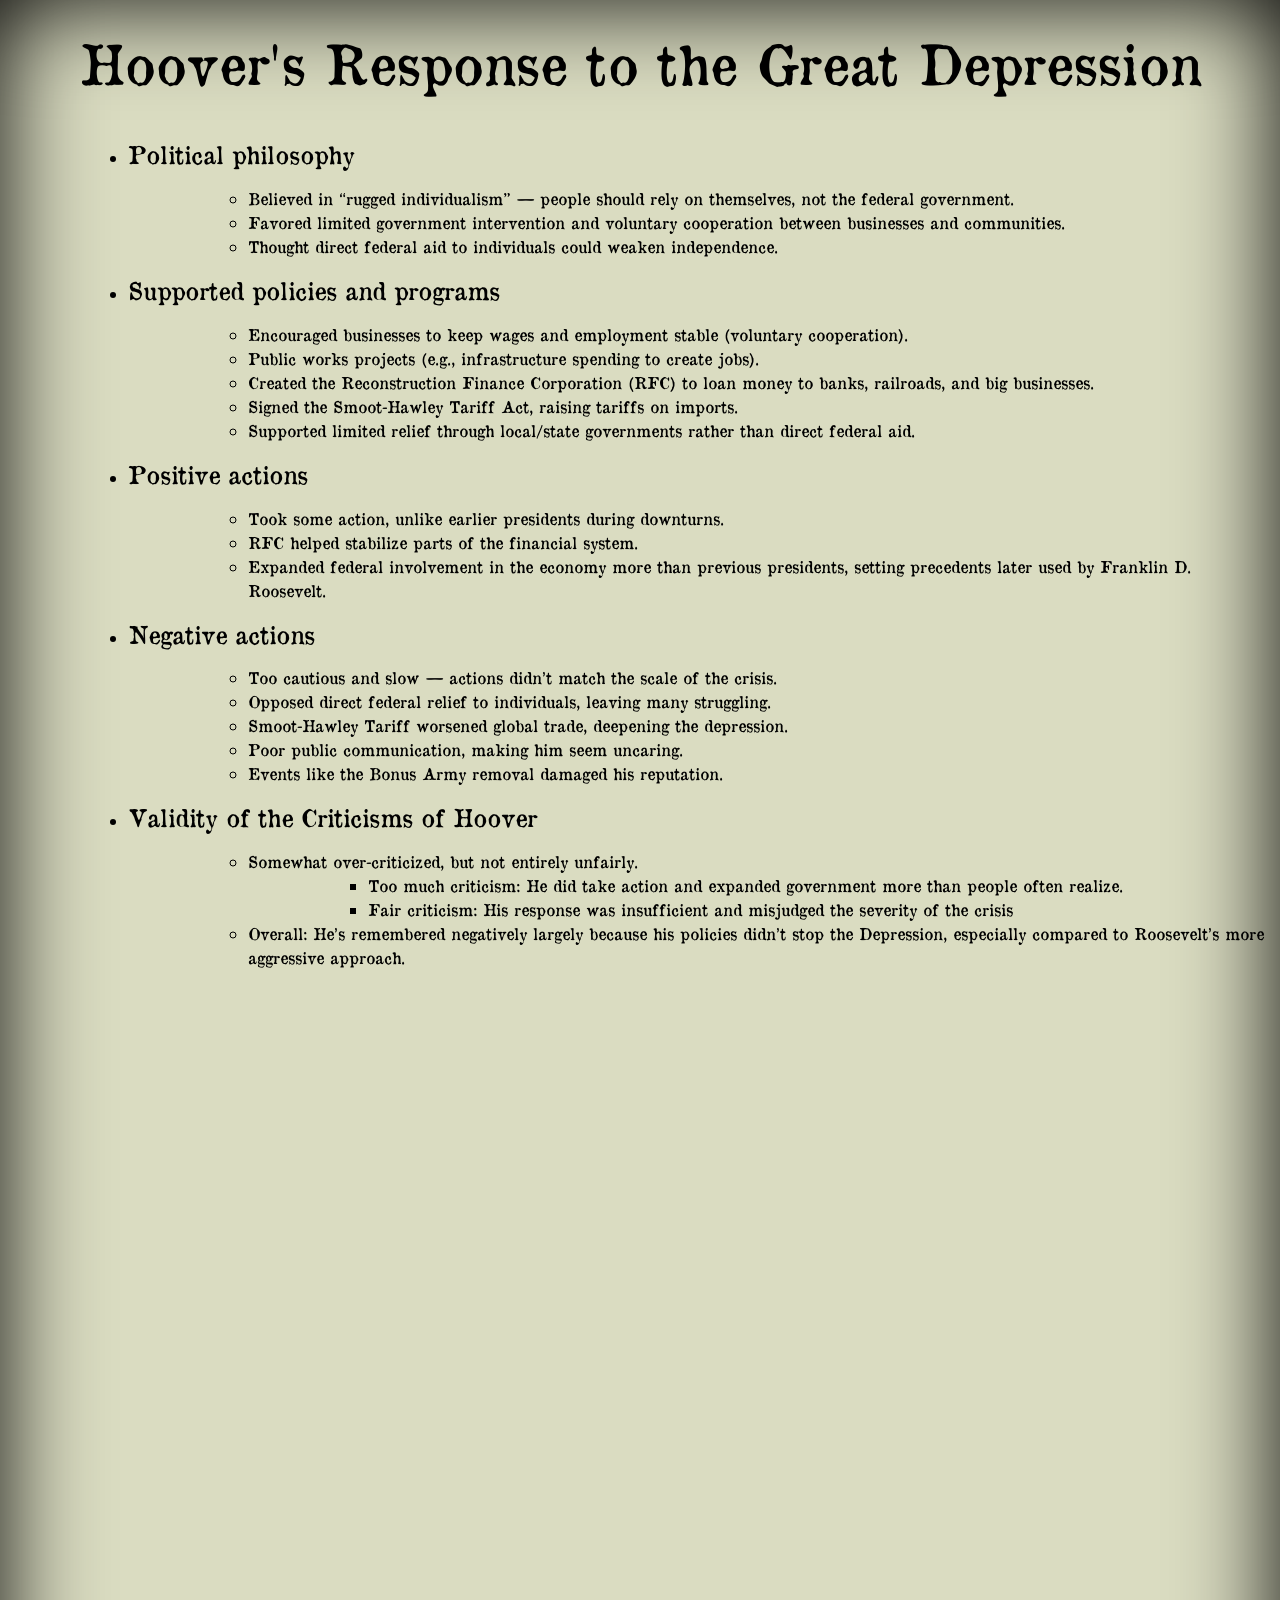
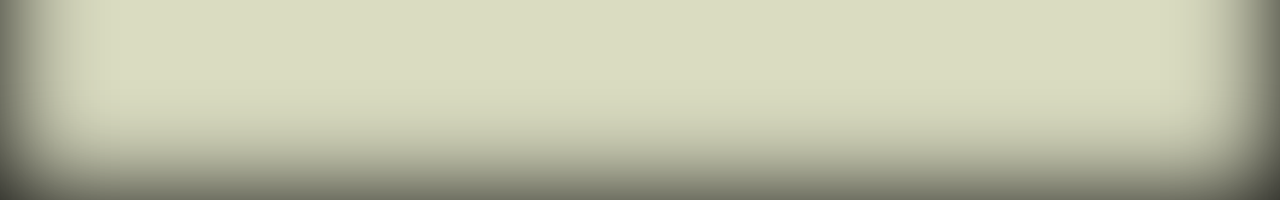
==== hoover/index.html @ 49e09179 "added data" ====
<!DOCTYPE html>
<html lang="english">
  <head>
    <link rel="stylesheet" type="text/css" href="../static/index.css"/>
    <title>Hoover</title>
  </head>
  <body>
    <div class="wrapper">
        <h1 id="title">Hoover's Response to the Great Depression</h1>
        <br>
        <br>
        <ul>
            <li> 
                <h2>Political philosophy </h2> 
                <ul>
                    <li> 
                        Believed in “rugged individualism” — people should rely on themselves, not the federal government. 
                    </li>
                    <li> 
                        Favored limited government intervention and voluntary cooperation between businesses and communities.
                    </li>
                    <li>
                        Thought direct federal aid to individuals could weaken independence. 
                    </li>
                </ul>
            </li>
            <li> 
                <h2>Supported policies and programs</h2> 
                <ul>
                    <li> 
                        Encouraged businesses to keep wages and employment stable (voluntary cooperation).
                    </li>
                    <li> 
                        Public works projects (e.g., infrastructure spending to create jobs).
                    </li>
                    <li>
                        Created the Reconstruction Finance Corporation (RFC) to loan money to banks, railroads, and big businesses.
                    </li>
                    <li>   
                        Signed the Smoot-Hawley Tariff Act, raising tariffs on imports.
                    </li>
                    <li>
                        Supported limited relief through local/state governments rather than direct federal aid. 
                    </li>
                </ul>
            </li>
            <li>
                <h2>Positive actions</h2>
                <ul>
                    <li>
                        Took some action, unlike earlier presidents during downturns.
                    </li>
                    <li>
                        RFC helped stabilize parts of the financial system.
                    </li>
                    <li>
                        Expanded federal involvement in the economy more than previous presidents, setting precedents later used by Franklin D. Roosevelt.
                    </li>
                </ul>
            </li>
            <li>
                <h2>Negative actions</h2>
                <ul>
                    <li>
                        Too cautious and slow — actions didn’t match the scale of the crisis.
                    </li>
                    <li>
                        Opposed direct federal relief to individuals, leaving many struggling.
                    </li>
                    <li>
                        Smoot-Hawley Tariff worsened global trade, deepening the depression.
                    </li>
                    <li>
                        Poor public communication, making him seem uncaring.
                    </li>
                    <li>
                       Events like the Bonus Army removal damaged his reputation.  
                    </li>
                </ul>
            </li>
            <li>
                <h2>Validity of the Criticisms of Hoover</h2>
                <ul>
                    <li>
                        <p>Somewhat over-criticized, but not entirely unfairly.</p>
                        <ul>
                            <li>
                                Too much criticism: He did take action and expanded government more than people often realize.
                            </li>
                            <li>
                                Fair criticism: His response was insufficient and misjudged the severity of the crisis
                            </li>
                        </ul>
                    </li>
                    <li>
                        Overall: He’s remembered negatively largely because his policies didn’t stop the Depression, especially compared to Roosevelt’s more aggressive approach. 
                    </li>
                </ul>
            </li>
        </ul>
    </div>
  </body>
</html>
---- static/index.css ----
@font-face {
    font-family: 'newspaper'; /*a name to be used later*/
    src: url('./OldNewspaperTypes.ttf'); /*URL to font*/
}

:root {
    font-family: "newspaper";
    font-size: 16px;
    line-height: 24px;
    font-weight: 400;
    color: #000000;
    background-color: #dadcc1;
    font-synthesis: none;
    text-rendering: optimizeLegibility;
    -webkit-font-smoothing: antialiased;
    -moz-osx-font-smoothing: grayscale;
    -webkit-text-size-adjust: 100%;
}

html {
    box-shadow: inset 0 0 100px #000;
    height: 200%;
}

div {
    text-align: center;
}

button {
    margin: 4rem;
    border-radius: 8px;
    border: 1px solid transparent;
    padding: 0.6em 1.2em;
    font-size: 1em;
    font-weight: 500;
    font-family: inherit;
    color: #ffffff;
    background-color: #0f0f0f98;
    transition: border-color 0.25s, filter 0.5s, scale 0.5s;
    cursor: pointer;
}

a:link {
    color: #7f6c4a;
    text-decoration: none;
}

a:visited {
    color: #4d4435;
    text-decoration: none;
}

a:hover {
    color: #7f6c4a;
    text-decoration: none;
}

a:active {
    color: #7f6c4a;
    text-decoration: none;
}

button:hover {
    filter: drop-shadow(0 0 0.75rem #ffffff);
    border-color: #ffffff;
    scale: 1.25;
}

button:active {
    border-color: #2f2f2f;
    background-color: #0f0f0f69;
}

#title {
    font-size: 54px;
    line-height: 1;
    margin-bottom: -1rem;
}

#ll {
    font-size:xx-large;
    line-height: 2;
}

#db {
    margin-bottom: 2rem;
}

p {
    margin: 0;
}

ul {
    margin-left: 5rem;
}

li {
    text-align: left;
}
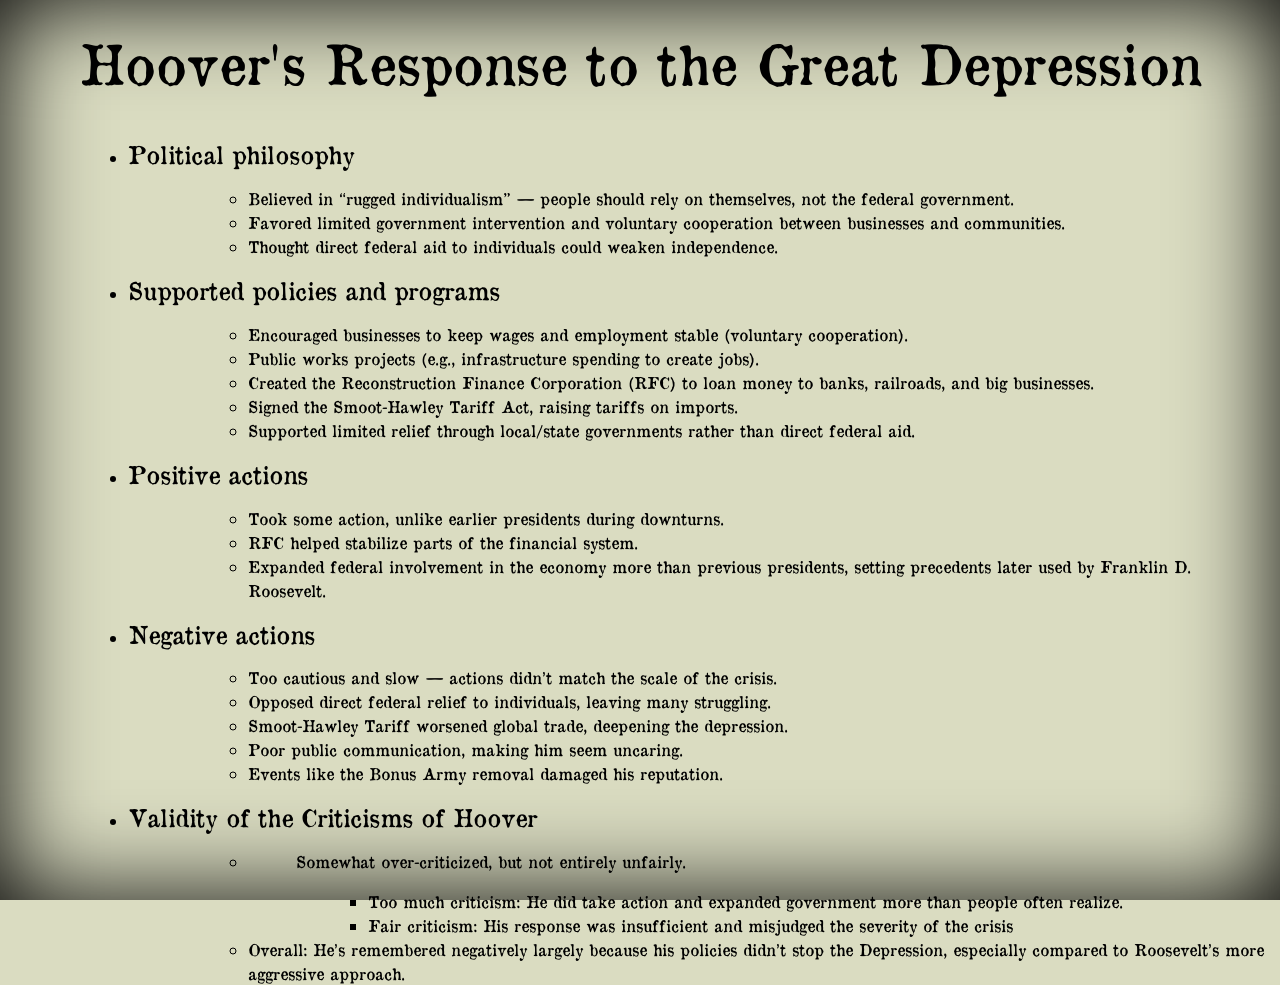
==== commit a4322f02: "final changes" ====
--- a/hoover/index.html
+++ b/hoover/index.html
@@ -1,5 +1,5 @@
 <!DOCTYPE html>
-<html lang="english">
+<html lang="english" id="">
   <head>
     <link rel="stylesheet" type="text/css" href="../static/index.css"/>
     <title>Hoover</title>
--- a/static/index.css
+++ b/static/index.css
@@ -19,29 +19,15 @@
 
 html {
     box-shadow: inset 0 0 100px #000;
-    height: 200%;
+    height: 100%;
 }
 
 div {
     text-align: center;
 }
 
-button {
-    margin: 4rem;
-    border-radius: 8px;
-    border: 1px solid transparent;
-    padding: 0.6em 1.2em;
-    font-size: 1em;
-    font-weight: 500;
-    font-family: inherit;
-    color: #ffffff;
-    background-color: #0f0f0f98;
-    transition: border-color 0.25s, filter 0.5s, scale 0.5s;
-    cursor: pointer;
-}
-
 a:link {
-    color: #7f6c4a;
+    color: #4d4435;
     text-decoration: none;
 }
 
@@ -87,7 +73,8 @@
 }
 
 p {
-    margin: 0;
+    margin-left: 3rem;
+    margin-right: 3rem;
 }
 
 ul {
@@ -97,3 +84,7 @@
 li {
     text-align: left;
 }
+
+dt {
+    font-size: 20px;
+}
